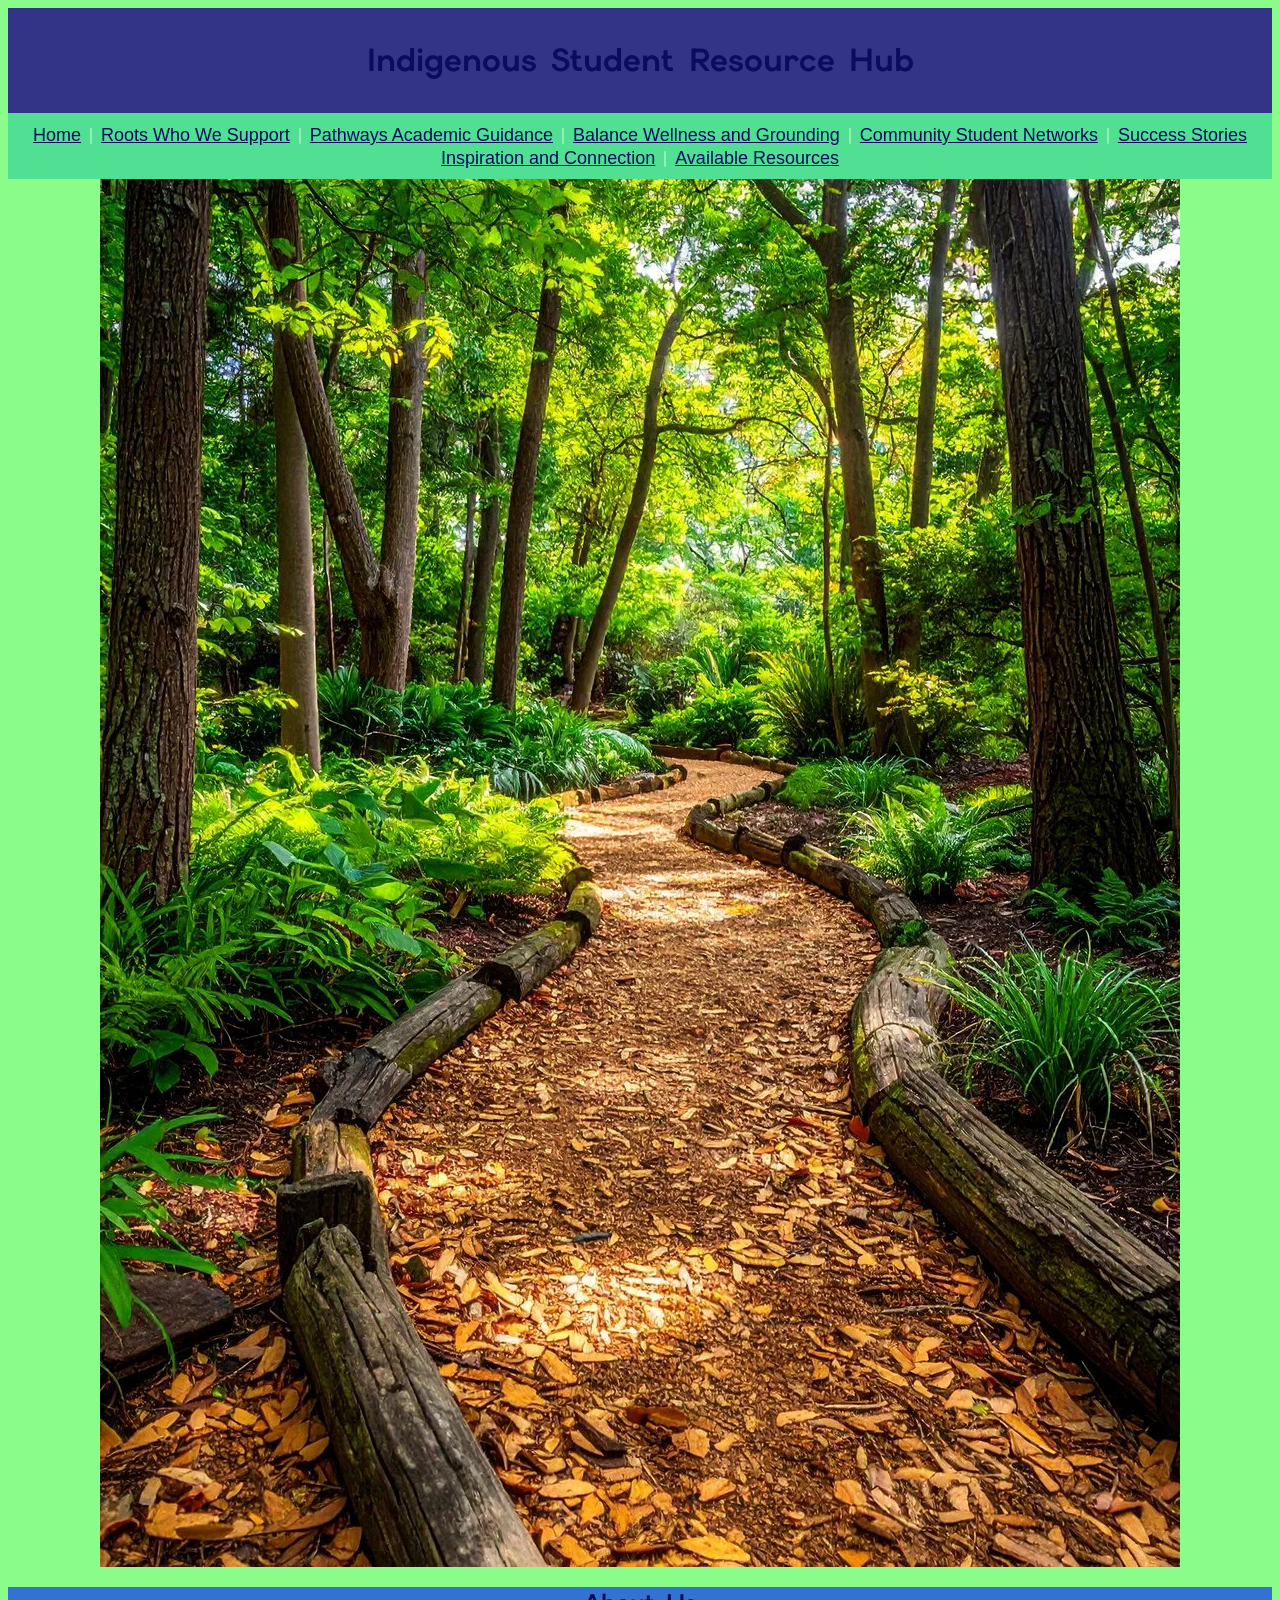
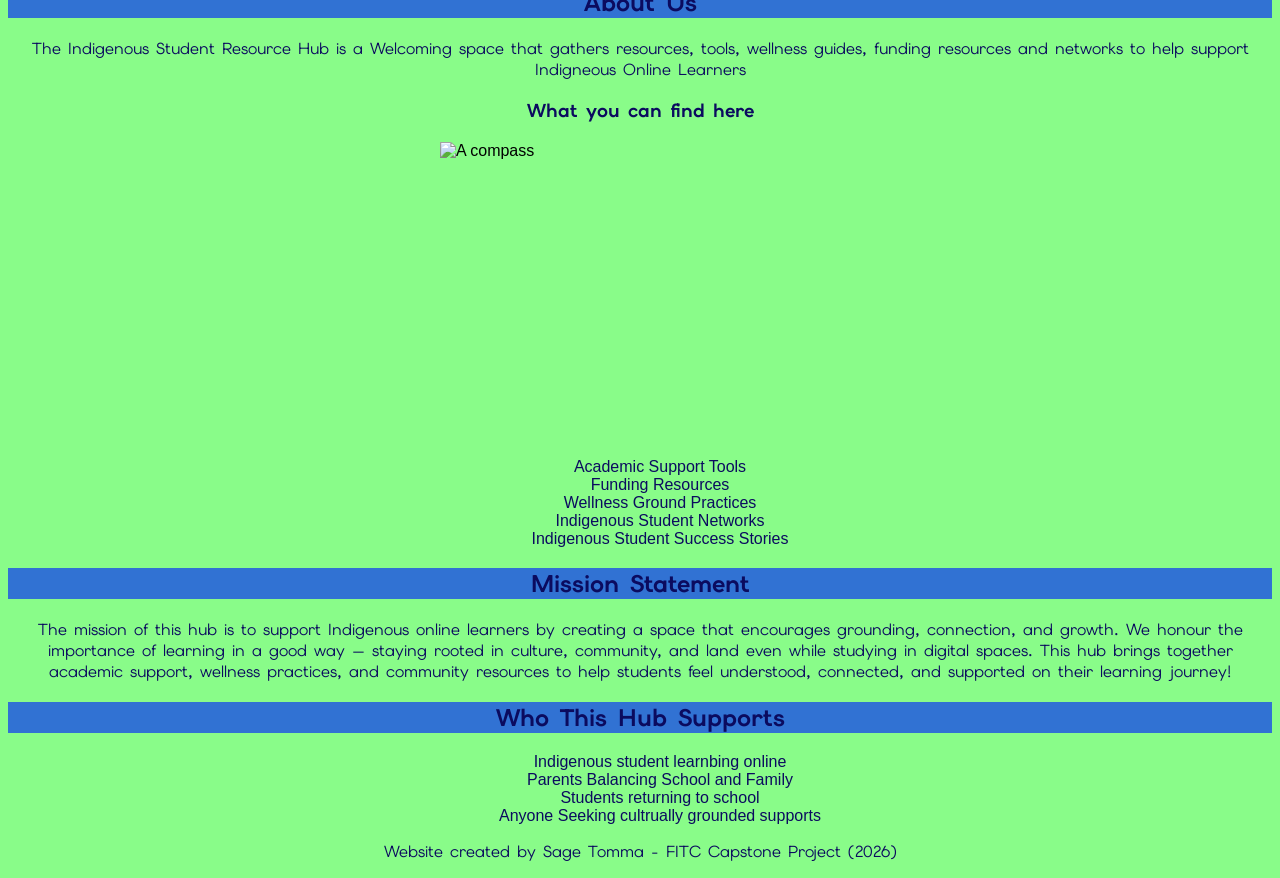
==== index.html @ a17b6e86 "Update color/fonts" ====
<!DOCTYPE html>
<html lang="en">
    <head>
    <title>Capstone Project</title>
    <meta charset="UTF-8">
    <link rel="stylesheet" href="style.css">
    <link href="https://fonts.googleapis.com/css2?family=Elms+Sans:ital,wght@0,100..900;1,100..900&display=swap" rel="stylesheet">
    <meta name="viewport" content="width=device-width, initial-scale=1.0">
    </head>
        <body>
            <header>
            <h1>Indigenous Student Resource Hub</h1>
            </header>
                <nav>
                    <a href="index.html">Home</a> |
                    <a href="RootswhoWeSupport.html">Roots Who We Support</a> |
                    <a href="pathwaysacademicguidance.html">Pathways Academic Guidance</a> |
                    <a href="balancewellnessandgrounding.html">Balance Wellness and Grounding</a> |
                    <a href="communitystudentnetworks.html">Community Student Networks</a> |
                    <a href="successstoriesinspirationandconnection.html">Success Stories Inspiration and Connection</a> |
                     <a href="available_resources.html">Available Resources</a> 
                </nav>
                <img src="Images/Forestwoodchips-pathway.webp" alt="Pathway through the woods with sunlight shining through the trees">
                    <section>
                        <h2>About Us</h2>
                        <p>The Indigenous Student Resource Hub is a Welcoming space that gathers resources, tools, wellness guides, funding resources and networks to help support Indigneous Online Learners </p>
                    </section>
                    <section>
                        <h3>What you can find here</h3>
                        <img src="https://images.unsplash.com/photo-1501960660415-25474dd8caa0?q=80&w=784&auto=format&fit=crop&ixlib=rb-4.1.0&ixid=M3wxMjA3fDB8MHxwaG90by1wYWdlfHx8fGVufDB8fHx8fA%3D%3D" alt="A compass" width="400" height="300">
                <ul>
                    <li>Academic Support Tools
                    <li>Funding Resources
                    <li>Wellness Ground Practices
                    <li>Indigenous Student Networks
                    <li>Indigenous Student Success Stories
                </ul>
                    </section>
                    <section>
                    <h2>Mission Statement</h2>
                    <p>
                    The mission of this hub is to support Indigenous online learners by creating a space that encourages grounding, connection, and growth. We honour the importance of learning in a good way — staying rooted in culture, community, and land even while studying in digital spaces. This hub brings together academic support, wellness practices, and community resources to help students feel understood, connected, and supported on their learning journey!
                    </p> 
                </section>
                <section>
            <h2>Who This Hub Supports</h2>
                <ul>
                    <li>Indigenous student learnbing online
                    <li>Parents Balancing School and Family
                    <li>Students returning to school
                    <li>Anyone Seeking cultrually grounded supports</li>
                </ul>
             <footer>
                <p>Website created by Sage Tomma - FITC Capstone Project (2026)</p>
             </footer>
        </body>
</html>
---- style.css ----
body {
    background-color:rgb(137, 252, 137);
    font-family: Quicksand, sans-serif;
}

nav {
    background-color:rgb(80, 223, 147);
    color:rgb(191, 249, 191);
    text-align:center;
    padding:10px;
    font-family: 'Elms Sans', sans-serif;
    font-size: 18px;
}

header {
    background-color:rgb(51, 51, 135);
    color:rgb(191, 249, 191);
    text-align:center;
    padding:10px;
    font-family: 'Elms Sans', sans-serif;
}

h1 {
    color:rgb(11, 11, 95);
    text-align:center;
    font-family: 'Elms Sans', sans-serif;
}
h2 {
    color:rgb(11, 11, 95);
    text-align:center;
    font-family: 'Elms Sans', sans-serif;
    background-color:rgb(49, 114, 211);
    
}

h3 {
    color:rgb(11, 11, 95);
    text-align:center;
    font-family: 'Elms Sans', sans-serif;
}

img {
    display: block;
    margin-left: auto;
    margin-right: auto;
}

p {
    color:rgb(11, 11, 95);
    text-align:center;
    font-family: 'Elms Sans', sans-serif;
}

ul {
    color:rgb(11, 11, 95);
    text-align:center;
    font-family:'Lucida Sans', 'Lucida Sans Regular', 'Lucida Grande', 'Lucida Sans Unicode', Geneva, Verdana, sans-serif
}

li {
    color:rgb(11, 11, 95);
    text-align:center;
    list-style-type: none;
    font-family:'Lucida Sans', 'Lucida Sans Regular', 'Lucida Grande', 'Lucida Sans Unicode', Geneva, Verdana, sans-serif
}

hyperlink {
    color:rgb(11, 11, 95);
    text-align:center;
    font-family:'Lucida Sans', 'Lucida Sans Regular', 'Lucida Grande', 'Lucida Sans Unicode', Geneva, Verdana, sans-serif
}

a {
    color:rgb(11, 11, 95);
    text-align:center;
    font-family:'Lucida Sans', 'Lucida Sans Regular', 'Lucida Grande', 'Lucida Sans Unicode', Geneva, Verdana, sans-serif
}
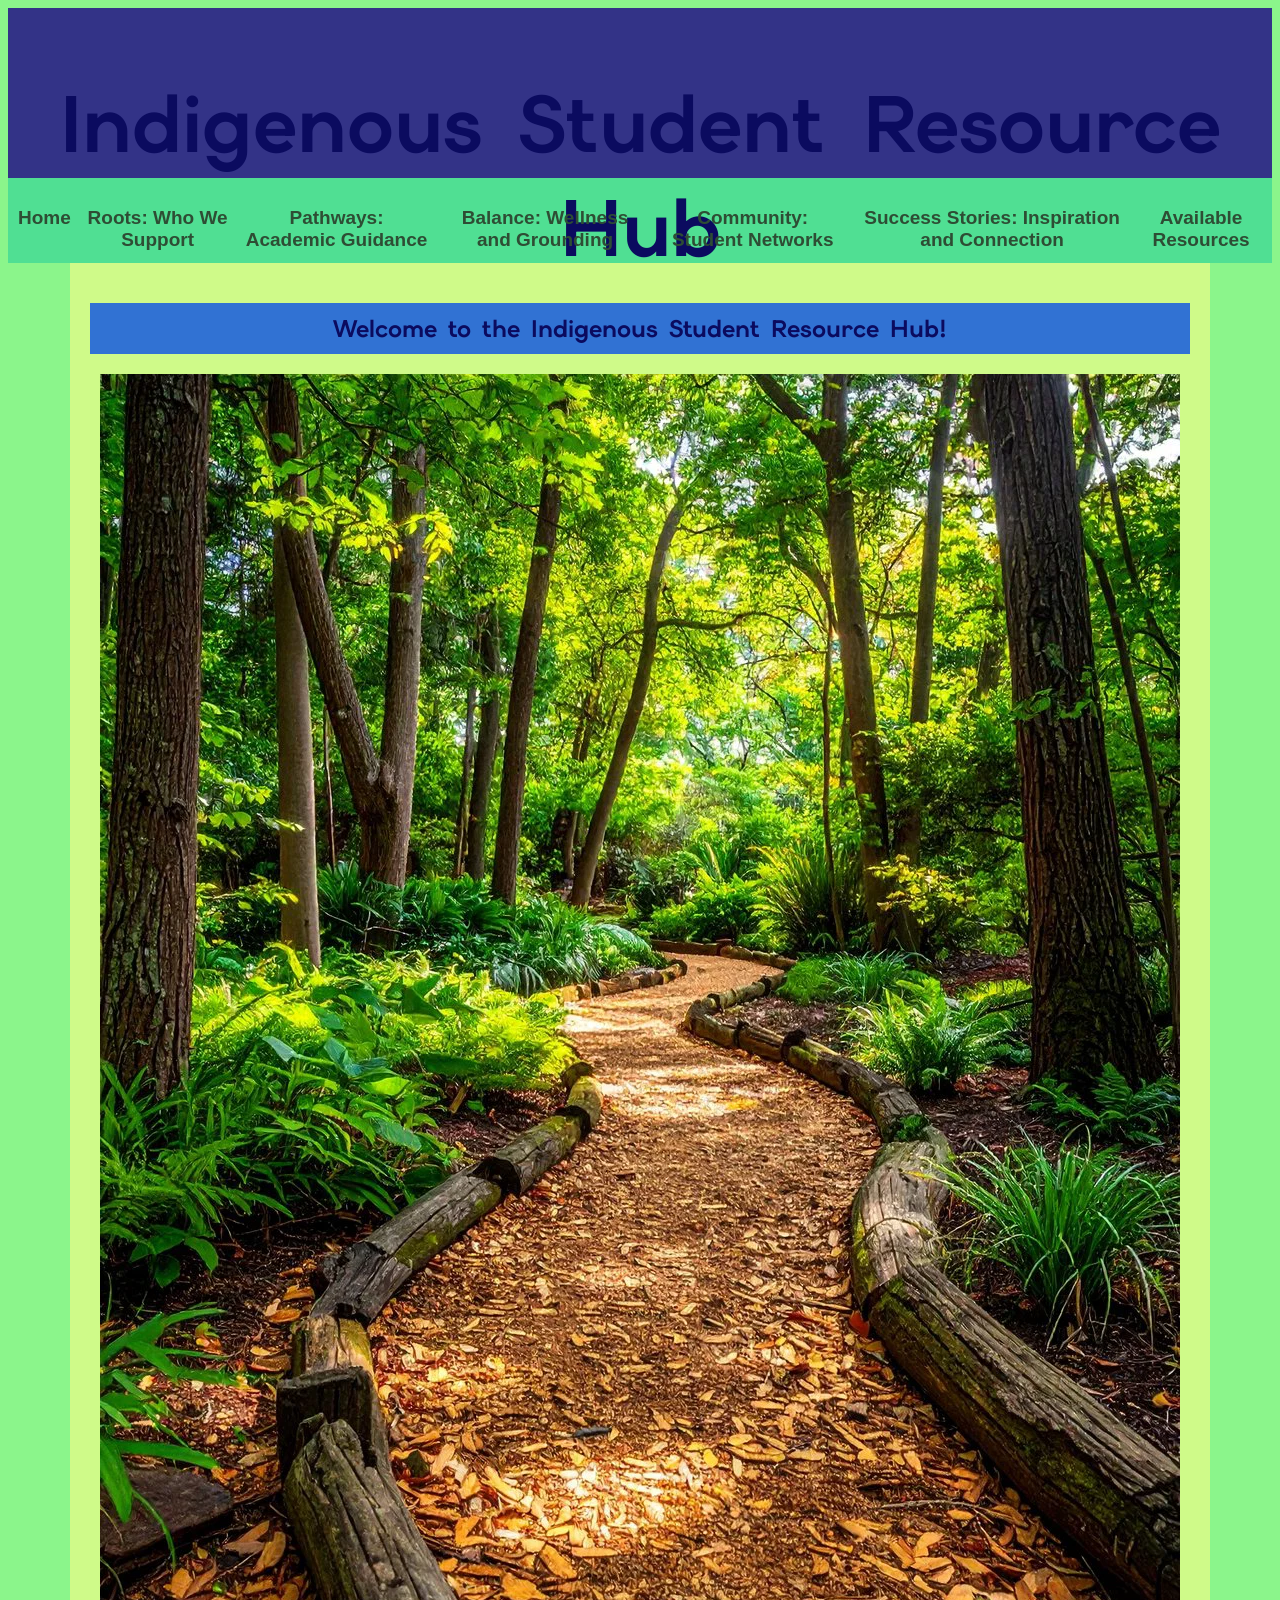
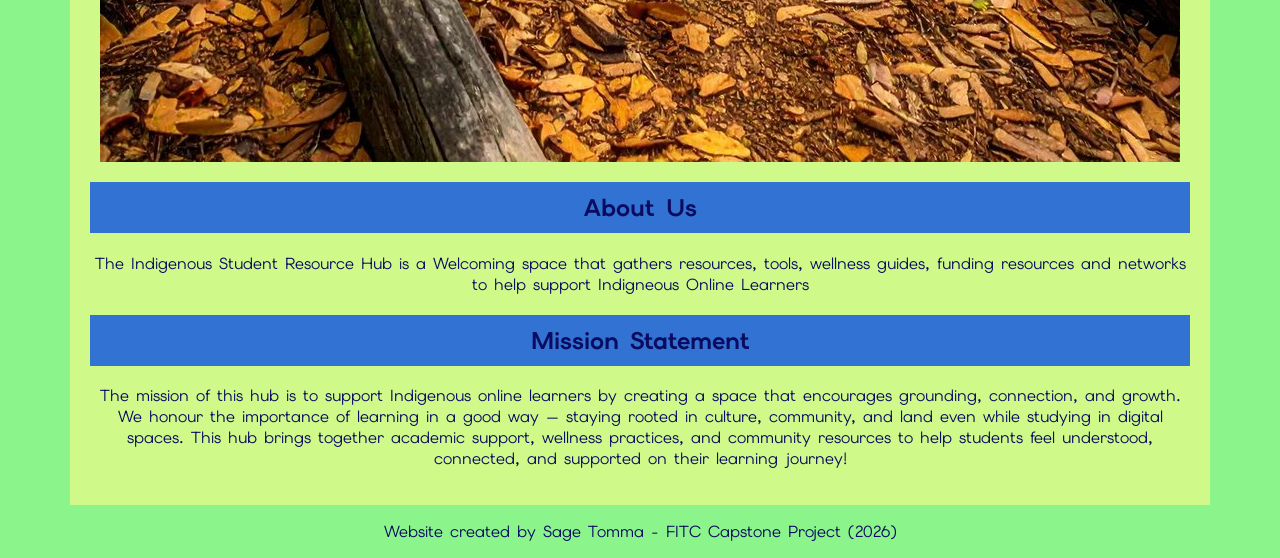
==== commit 33d3e542: "page/content updates" ====
--- a/index.html
+++ b/index.html
@@ -12,46 +12,33 @@
             <h1>Indigenous Student Resource Hub</h1>
             </header>
                 <nav>
-                    <a href="index.html">Home</a> |
-                    <a href="RootswhoWeSupport.html">Roots Who We Support</a> |
-                    <a href="pathwaysacademicguidance.html">Pathways Academic Guidance</a> |
-                    <a href="balancewellnessandgrounding.html">Balance Wellness and Grounding</a> |
-                    <a href="communitystudentnetworks.html">Community Student Networks</a> |
-                    <a href="successstoriesinspirationandconnection.html">Success Stories Inspiration and Connection</a> |
-                     <a href="available_resources.html">Available Resources</a> 
+                    <ul class="nav-links">
+                        <li><a href="index.html">Home</a></li>
+                        <li><a href="RootswhoWeSupport.html">Roots: Who We Support</a></li>
+                        <li><a href="pathwaysacademicguidance.html">Pathways: Academic Guidance</a></li>
+                        <li><a href="balancewellnessandgrounding.html">Balance: Wellness and Grounding</a></li>
+                        <li><a href="communitystudentnetworks.html">Community: Student Networks</a></li>
+                        <li><a href="successstoriesinspirationandconnection.html">Success Stories: Inspiration and Connection</a></li>
+                        <li><a href="available_resources.html">Available Resources</a></li>
+                    </ul>
                 </nav>
+            <main class="homepage-content"> 
+            <div class="welcome-message">
+                <h2>Welcome to the Indigenous Student Resource Hub!</h2>
                 <img src="Images/Forestwoodchips-pathway.webp" alt="Pathway through the woods with sunlight shining through the trees">
                     <section>
                         <h2>About Us</h2>
                         <p>The Indigenous Student Resource Hub is a Welcoming space that gathers resources, tools, wellness guides, funding resources and networks to help support Indigneous Online Learners </p>
                     </section>
                     <section>
-                        <h3>What you can find here</h3>
-                        <img src="https://images.unsplash.com/photo-1501960660415-25474dd8caa0?q=80&w=784&auto=format&fit=crop&ixlib=rb-4.1.0&ixid=M3wxMjA3fDB8MHxwaG90by1wYWdlfHx8fGVufDB8fHx8fA%3D%3D" alt="A compass" width="400" height="300">
-                <ul>
-                    <li>Academic Support Tools
-                    <li>Funding Resources
-                    <li>Wellness Ground Practices
-                    <li>Indigenous Student Networks
-                    <li>Indigenous Student Success Stories
-                </ul>
+                        <h2>Mission Statement</h2>
+                        <p>
+                        The mission of this hub is to support Indigenous online learners by creating a space that encourages grounding, connection, and growth. We honour the importance of learning in a good way — staying rooted in culture, community, and land even while studying in digital spaces. This hub brings together academic support, wellness practices, and community resources to help students feel understood, connected, and supported on their learning journey!
+                        </p> 
                     </section>
-                    <section>
-                    <h2>Mission Statement</h2>
-                    <p>
-                    The mission of this hub is to support Indigenous online learners by creating a space that encourages grounding, connection, and growth. We honour the importance of learning in a good way — staying rooted in culture, community, and land even while studying in digital spaces. This hub brings together academic support, wellness practices, and community resources to help students feel understood, connected, and supported on their learning journey!
-                    </p> 
-                </section>
-                <section>
-            <h2>Who This Hub Supports</h2>
-                <ul>
-                    <li>Indigenous student learnbing online
-                    <li>Parents Balancing School and Family
-                    <li>Students returning to school
-                    <li>Anyone Seeking cultrually grounded supports</li>
-                </ul>
-             <footer>
+            </main>
+            <footer>
                 <p>Website created by Sage Tomma - FITC Capstone Project (2026)</p>
-             </footer>
+            </footer>
         </body>
 </html>
--- a/style.css
+++ b/style.css
@@ -1,28 +1,60 @@
 body {
-    background-color:rgb(137, 252, 137);
+    background-color:rgb(139, 245, 139);
+
     font-family: Quicksand, sans-serif;
+}
+
+.homepage-content {
+    background-color:rgb(207, 250, 137);
+    max-width: 1100px;
+    padding: 20px;
+    margin: 0 auto;
+}
+
+.about-wrapper {
+    display: flex;
+}
+
+.about-wrapper img {
+    display: flex;
 }
 
 nav {
     background-color:rgb(80, 223, 147);
     color:rgb(191, 249, 191);
-    text-align:center;
+    height: 65px;
+    text-align:left;
     padding:10px;
     font-family: 'Elms Sans', sans-serif;
-    font-size: 18px;
+    font-size: 19px;
+}
+
+.nav-links {
+    display: flex;
+    gap: 15px;
+    list-style-type: none;
+    padding: 0;
+}
+
+.nav-links a {
+    text-decoration: none;
+    color: #2e4d34;
+    font-weight: 600;
 }
 
 header {
     background-color:rgb(51, 51, 135);
     color:rgb(191, 249, 191);
+    height: 150px;
     text-align:center;
     padding:10px;
-    font-family: 'Elms Sans', sans-serif;
+    font-family: 'Elms Sans', sans-serif , bold;
 }
 
 h1 {
     color:rgb(11, 11, 95);
     text-align:center;
+    font-size: 80px;
     font-family: 'Elms Sans', sans-serif;
 }
 h2 {
@@ -30,7 +62,7 @@
     text-align:center;
     font-family: 'Elms Sans', sans-serif;
     background-color:rgb(49, 114, 211);
-    
+    padding: 10px;
 }
 
 h3 {
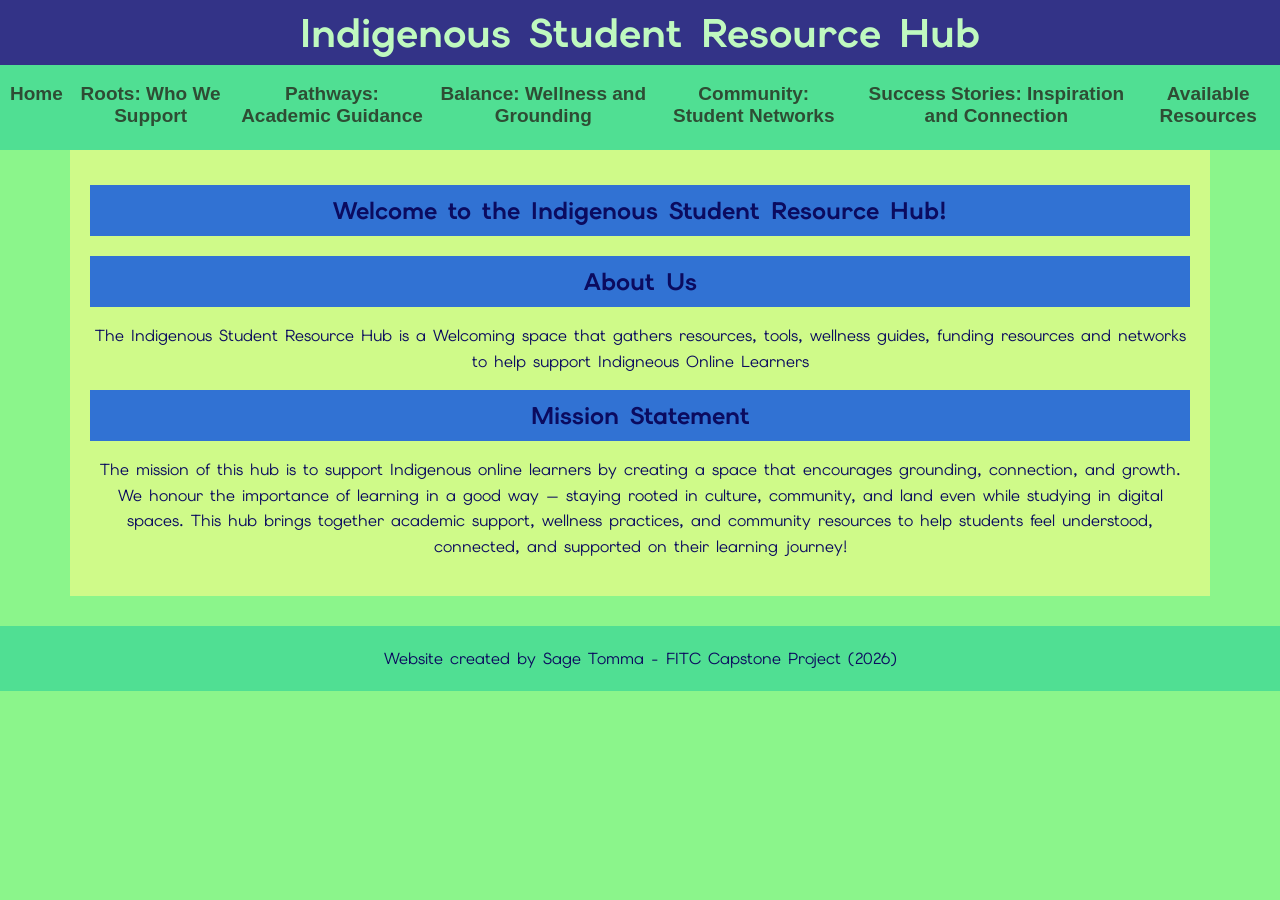
==== commit 7220e0ab: "Page-fix" ====
--- a/index.html
+++ b/index.html
@@ -1,44 +1,42 @@
 <!DOCTYPE html>
 <html lang="en">
     <head>
-    <title>Capstone Project</title>
-    <meta charset="UTF-8">
-    <link rel="stylesheet" href="style.css">
-    <link href="https://fonts.googleapis.com/css2?family=Elms+Sans:ital,wght@0,100..900;1,100..900&display=swap" rel="stylesheet">
-    <meta name="viewport" content="width=device-width, initial-scale=1.0">
+        <meta charset="UTF-8">
+        <meta name="viewport" content="width=device-width, initial-scale=1.0">
+        <title>Capstone Project - Indigenous Student Resource Hub</title>
+        <link rel="stylesheet" href="style.css">
+        <link href="https://fonts.googleapis.com/css2?family=Elms+Sans:ital,wght@0,100..900;1,100..900&display=swap" rel="stylesheet">
     </head>
-        <body>
-            <header>
+    <body>
+        <header>
             <h1>Indigenous Student Resource Hub</h1>
-            </header>
-                <nav>
-                    <ul class="nav-links">
-                        <li><a href="index.html">Home</a></li>
-                        <li><a href="RootswhoWeSupport.html">Roots: Who We Support</a></li>
-                        <li><a href="pathwaysacademicguidance.html">Pathways: Academic Guidance</a></li>
-                        <li><a href="balancewellnessandgrounding.html">Balance: Wellness and Grounding</a></li>
-                        <li><a href="communitystudentnetworks.html">Community: Student Networks</a></li>
-                        <li><a href="successstoriesinspirationandconnection.html">Success Stories: Inspiration and Connection</a></li>
-                        <li><a href="available_resources.html">Available Resources</a></li>
-                    </ul>
-                </nav>
-            <main class="homepage-content"> 
+        </header>
+        <nav>
+            <ul class="nav-links">
+                <li><a href="index.html">Home</a></li>
+                <li><a href="RootswhoWeSupport.html">Roots: Who We Support</a></li>
+                <li><a href="pathwaysacademicguidance.html">Pathways: Academic Guidance</a></li>
+                <li><a href="balancewellnessandgrounding.html">Balance: Wellness and Grounding</a></li>
+                <li><a href="communitystudentnetworks.html">Community: Student Networks</a></li>
+                <li><a href="successstoriesinspirationandconnection.html">Success Stories: Inspiration and Connection</a></li>
+                <li><a href="available_resources.html">Available Resources</a></li>
+            </ul>
+        </nav>
+        <main class="homepage-content">
             <div class="welcome-message">
                 <h2>Welcome to the Indigenous Student Resource Hub!</h2>
-                <img src="Images/Forestwoodchips-pathway.webp" alt="Pathway through the woods with sunlight shining through the trees">
-                    <section>
-                        <h2>About Us</h2>
-                        <p>The Indigenous Student Resource Hub is a Welcoming space that gathers resources, tools, wellness guides, funding resources and networks to help support Indigneous Online Learners </p>
-                    </section>
-                    <section>
-                        <h2>Mission Statement</h2>
-                        <p>
-                        The mission of this hub is to support Indigenous online learners by creating a space that encourages grounding, connection, and growth. We honour the importance of learning in a good way — staying rooted in culture, community, and land even while studying in digital spaces. This hub brings together academic support, wellness practices, and community resources to help students feel understood, connected, and supported on their learning journey!
-                        </p> 
-                    </section>
-            </main>
-            <footer>
-                <p>Website created by Sage Tomma - FITC Capstone Project (2026)</p>
-            </footer>
-        </body>
+            </div>
+            <section>
+                <h2>About Us</h2>
+                <p>The Indigenous Student Resource Hub is a Welcoming space that gathers resources, tools, wellness guides, funding resources and networks to help support Indigneous Online Learners</p>
+            </section>
+            <section>
+                <h2>Mission Statement</h2>
+                <p>The mission of this hub is to support Indigenous online learners by creating a space that encourages grounding, connection, and growth. We honour the importance of learning in a good way — staying rooted in culture, community, and land even while studying in digital spaces. This hub brings together academic support, wellness practices, and community resources to help students feel understood, connected, and supported on their learning journey!</p>
+            </section>
+        </main>
+        <footer>
+            <p>Website created by Sage Tomma - FITC Capstone Project (2026)</p>
+        </footer>
+    </body>
 </html>
--- a/style.css
+++ b/style.css
@@ -1,30 +1,44 @@
+/* ===========================
+   GENERAL STYLES
+   =========================== */
 body {
-    background-color:rgb(139, 245, 139);
-
+    background-color: rgb(139, 245, 139);
     font-family: Quicksand, sans-serif;
+    margin: 0;
+    padding: 0;
 }
 
-.homepage-content {
-    background-color:rgb(207, 250, 137);
-    max-width: 1100px;
-    padding: 20px;
-    margin: 0 auto;
+/* ===========================
+   HEADER
+   =========================== */
+header {
+    background-color: rgb(51, 51, 135);
+    color: rgb(191, 249, 191);
+    height: 65px;
+    display: flex;
+    align-items: center;
+    justify-content: center;
+    font-family: 'Elms Sans', sans-serif;
+    margin: 0;
 }
 
-.about-wrapper {
-    display: flex;
+header h1 {
+    color: rgb(191, 249, 191);
+    font-size: 40px;
+    margin: 0;
+    padding: 0;
+    line-height: 1;
 }
 
-.about-wrapper img {
-    display: flex;
-}
-
+/* ===========================
+   NAVIGATION
+   =========================== */
 nav {
-    background-color:rgb(80, 223, 147);
-    color:rgb(191, 249, 191);
+    background-color: rgb(80, 223, 147);
+    color: rgb(191, 249, 191);
     height: 65px;
-    text-align:left;
-    padding:10px;
+    text-align: left;
+    padding: 10px;
     font-family: 'Elms Sans', sans-serif;
     font-size: 19px;
 }
@@ -34,6 +48,7 @@
     gap: 15px;
     list-style-type: none;
     padding: 0;
+    margin: 0;
 }
 
 .nav-links a {
@@ -42,70 +57,121 @@
     font-weight: 600;
 }
 
-header {
-    background-color:rgb(51, 51, 135);
-    color:rgb(191, 249, 191);
-    height: 150px;
-    text-align:center;
-    padding:10px;
-    font-family: 'Elms Sans', sans-serif , bold;
+.nav-links a:hover {
+    text-decoration: underline;
 }
 
+/* ===========================
+   MAIN CONTENT
+   =========================== */
+.homepage-content {
+    background-color: rgb(207, 250, 137);
+    max-width: 1100px;
+    padding: 20px;
+    margin: 0 auto;
+}
+
+.welcome-message {
+    margin-bottom: 20px;
+}
+
+/* ===========================
+   TYPOGRAPHY
+   =========================== */
 h1 {
-    color:rgb(11, 11, 95);
-    text-align:center;
-    font-size: 80px;
+    color: rgb(11, 11, 95);
+    text-align: center;
+    font-size: 30px;
     font-family: 'Elms Sans', sans-serif;
 }
+
 h2 {
-    color:rgb(11, 11, 95);
-    text-align:center;
+    color: rgb(11, 11, 95);
+    text-align: center;
     font-family: 'Elms Sans', sans-serif;
-    background-color:rgb(49, 114, 211);
+    background-color: rgb(49, 114, 211);
     padding: 10px;
+    margin: 15px 0;
 }
 
 h3 {
-    color:rgb(11, 11, 95);
-    text-align:center;
+    color: rgb(11, 11, 95);
+    text-align: center;
     font-family: 'Elms Sans', sans-serif;
 }
 
+p {
+    color: rgb(11, 11, 95);
+    text-align: center;
+    font-family: 'Elms Sans', sans-serif;
+    line-height: 1.6;
+}
+
+/* ===========================
+   LISTS
+   =========================== */
+ul {
+    color: rgb(11, 11, 95);
+    text-align: center;
+    font-family: 'Lucida Sans', 'Lucida Sans Regular', 'Lucida Grande', 'Lucida Sans Unicode', Geneva, Verdana, sans-serif;
+}
+
+li {
+    color: rgb(11, 11, 95);
+    text-align: center;
+    list-style-type: none;
+    font-family: 'Lucida Sans', 'Lucida Sans Regular', 'Lucida Grande', 'Lucida Sans Unicode', Geneva, Verdana, sans-serif;
+    margin: 8px 0;
+}
+
+/* ===========================
+   LINKS
+   =========================== */
+a {
+    color: rgb(11, 11, 95);
+    font-family: 'Lucida Sans', 'Lucida Sans Regular', 'Lucida Grande', 'Lucida Sans Unicode', Geneva, Verdana, sans-serif;
+}
+
+a:hover {
+    text-decoration: underline;
+}
+
+/* ===========================
+   IMAGES
+   =========================== */
 img {
     display: block;
-    margin-left: auto;
-    margin-right: auto;
+    margin: 20px auto;
+    max-width: 100%;
+    height: auto;
 }
 
-p {
-    color:rgb(11, 11, 95);
-    text-align:center;
+figure {
+    margin: 0 auto 20px;
+    text-align: center;
+}
+
+figcaption {
+    color: rgb(11, 11, 95);
+    font-family: 'Elms Sans', sans-serif;
+    font-style: italic;
+    margin-top: 8px;
+}
+
+/* ===========================
+   FOOTER
+   =========================== */
+footer {
+    background-color: rgb(80, 223, 147);
+    color: rgb(11, 11, 95);
+    text-align: center;
+    padding: 20px;
+    margin-top: 30px;
     font-family: 'Elms Sans', sans-serif;
 }
 
-ul {
-    color:rgb(11, 11, 95);
-    text-align:center;
-    font-family:'Lucida Sans', 'Lucida Sans Regular', 'Lucida Grande', 'Lucida Sans Unicode', Geneva, Verdana, sans-serif
-}
-
-li {
-    color:rgb(11, 11, 95);
-    text-align:center;
-    list-style-type: none;
-    font-family:'Lucida Sans', 'Lucida Sans Regular', 'Lucida Grande', 'Lucida Sans Unicode', Geneva, Verdana, sans-serif
-}
-
-hyperlink {
-    color:rgb(11, 11, 95);
-    text-align:center;
-    font-family:'Lucida Sans', 'Lucida Sans Regular', 'Lucida Grande', 'Lucida Sans Unicode', Geneva, Verdana, sans-serif
-}
-
-a {
-    color:rgb(11, 11, 95);
-    text-align:center;
-    font-family:'Lucida Sans', 'Lucida Sans Regular', 'Lucida Grande', 'Lucida Sans Unicode', Geneva, Verdana, sans-serif
+footer p {
+    margin: 0;
 }
 
 
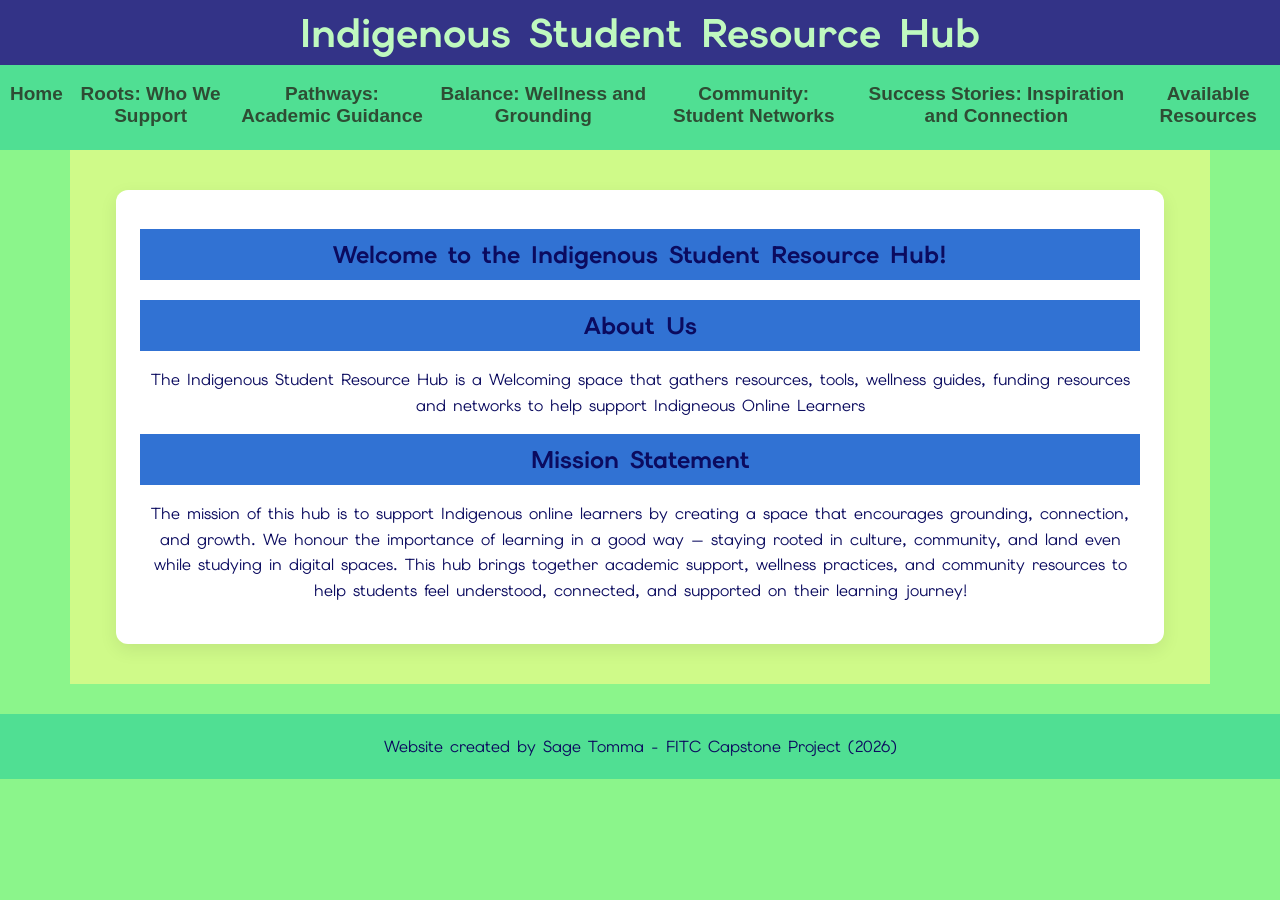
==== commit 2cab2855: "content box update" ====
--- a/index.html
+++ b/index.html
@@ -23,6 +23,7 @@
             </ul>
         </nav>
         <main class="homepage-content">
+            <div class="content-box">
             <div class="welcome-message">
                 <h2>Welcome to the Indigenous Student Resource Hub!</h2>
             </div>
@@ -34,6 +35,7 @@
                 <h2>Mission Statement</h2>
                 <p>The mission of this hub is to support Indigenous online learners by creating a space that encourages grounding, connection, and growth. We honour the importance of learning in a good way — staying rooted in culture, community, and land even while studying in digital spaces. This hub brings together academic support, wellness practices, and community resources to help students feel understood, connected, and supported on their learning journey!</p>
             </section>
+            </div>
         </main>
         <footer>
             <p>Website created by Sage Tomma - FITC Capstone Project (2026)</p>
--- a/style.css
+++ b/style.css
@@ -6,6 +6,10 @@
     font-family: Quicksand, sans-serif;
     margin: 0;
     padding: 0;
+}
+
+::selection {
+    margin: 20px 0;
 }
 
 /* ===========================
@@ -76,6 +80,25 @@
 }
 
 /* ===========================
+   add .content-box for styling each section
+   =========================== */
+.content-box {
+    background-color: #ffffff;
+    border-radius: 12px;
+    padding: 24px;
+    margin: 20px auto;
+    box-shadow: 0 6px 18px rgba(0, 0, 0, 0.08);
+    max-width: 1000px;
+}
+
+@media (max-width: 600px) {
+    .content-box {
+        padding: 16px;
+        margin: 12px;
+        border-radius: 10px;
+    }
+}
+/* ===========================
    TYPOGRAPHY
    =========================== */
 h1 {
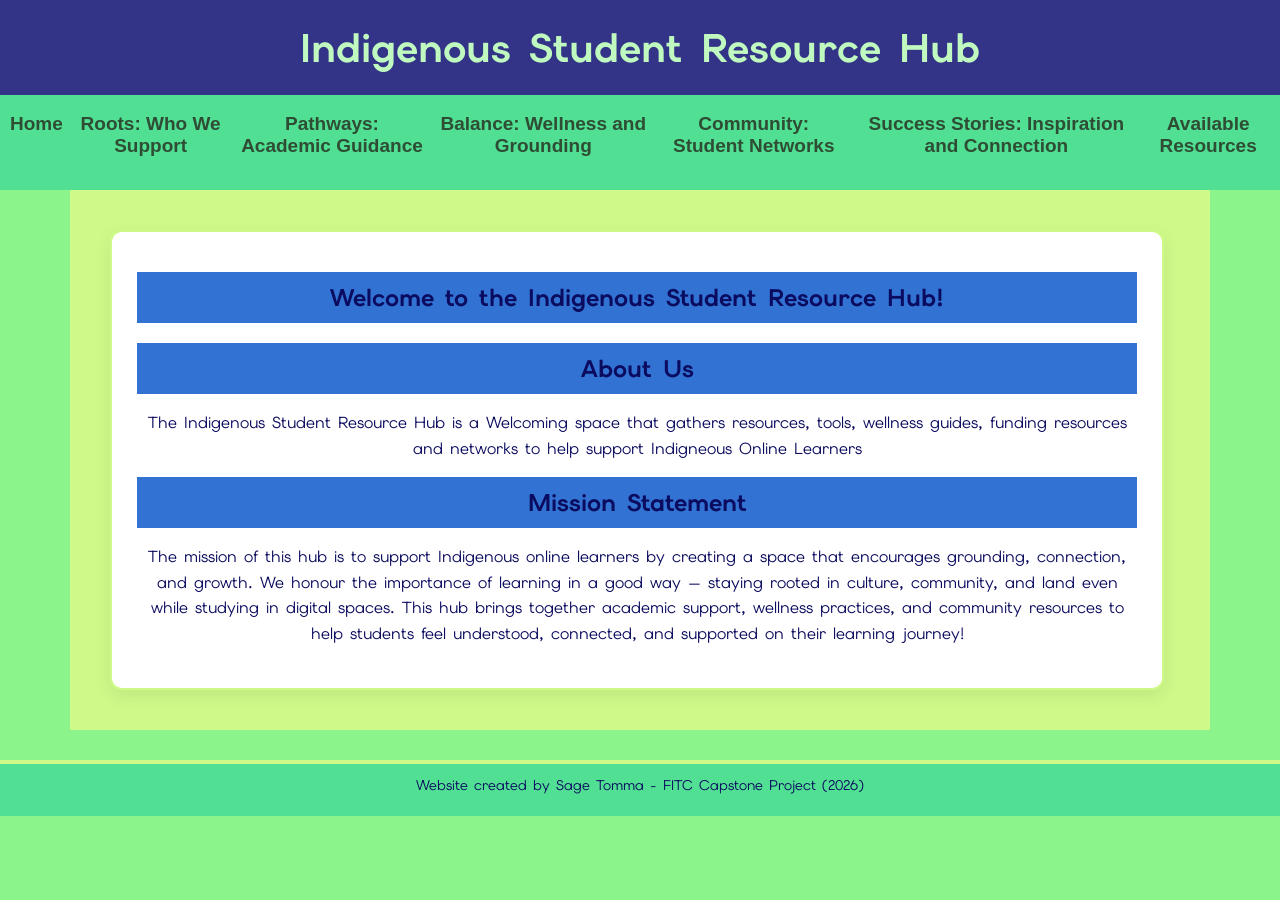
==== commit 13f48f46: "Margin-Padding-Update" ====
--- a/index.html
+++ b/index.html
@@ -37,7 +37,7 @@
             </section>
             </div>
         </main>
-        <footer>
+        <footer id="site-credit">
             <p>Website created by Sage Tomma - FITC Capstone Project (2026)</p>
         </footer>
     </body>
--- a/style.css
+++ b/style.css
@@ -18,7 +18,7 @@
 header {
     background-color: rgb(51, 51, 135);
     color: rgb(191, 249, 191);
-    height: 65px;
+    height: 95px;
     display: flex;
     align-items: center;
     justify-content: center;
@@ -32,7 +32,9 @@
     margin: 0;
     padding: 0;
     line-height: 1;
-}
+    font-weight: BOLD;
+}
+
 
 /* ===========================
    NAVIGATION
@@ -40,13 +42,16 @@
 nav {
     background-color: rgb(80, 223, 147);
     color: rgb(191, 249, 191);
-    height: 65px;
-    text-align: left;
+    height: 75px;
+    text-align: center;
     padding: 10px;
     font-family: 'Elms Sans', sans-serif;
     font-size: 19px;
 }
 
+nav a:hover {
+    color: rgb(11, 11, 95);
+}
 .nav-links {
     display: flex;
     gap: 15px;
@@ -83,10 +88,11 @@
    add .content-box for styling each section
    =========================== */
 .content-box {
-    background-color: #ffffff;
+    background-color: rgb(255, 255, 255);
+    border: 2px solid rgb(207, 250, 137);
     border-radius: 12px;
-    padding: 24px;
-    margin: 20px auto;
+    padding: 25px;
+    margin: 20px;
     box-shadow: 0 6px 18px rgba(0, 0, 0, 0.08);
     max-width: 1000px;
 }
@@ -98,6 +104,58 @@
         border-radius: 10px;
     }
 }
+
+.info-section {
+    display:flex;
+    align-items: center;
+    gap: 20px;
+    margin: 20px 0;
+}
+
+.info-section-img {
+    width: 250px;
+    height: auto;
+    border-radius: 8px;
+    object-fit: cover;
+}
+
+.info-text {
+    flex: 1;
+}
+
+/* Modifier to flip image and text order */
+.info-section.reverse {
+    flex-direction: row-reverse;
+}
+
+/* Ensure text inside info sections is left-aligned for readability */
+.info-section .info-text,
+.info-section .info-text p,
+.info-section .info-text h2 {
+    text-align: left;
+}
+
+/* Responsive: stack image and text on small screens */
+@media (max-width: 600px) {
+    .info-section {
+        flex-direction: column;
+        text-align: center;
+    }
+    .info-section.reverse {
+        flex-direction: column;
+    }
+    .info-section .info-text,
+    .info-section .info-text p,
+    .info-section .info-text h2 {
+        text-align: center;
+    }
+    .info-section-img {
+        margin: 0 auto;
+        width: 100%;
+        max-width: 360px;
+    }
+}
+
 /* ===========================
    TYPOGRAPHY
    =========================== */
@@ -106,6 +164,7 @@
     text-align: center;
     font-size: 30px;
     font-family: 'Elms Sans', sans-serif;
+    text-align: center;
 }
 
 h2 {
@@ -124,12 +183,16 @@
 }
 
 p {
-    color: rgb(11, 11, 95);
-    text-align: center;
-    font-family: 'Elms Sans', sans-serif;
     line-height: 1.6;
-}
-
+    color: rgb(11, 11, 95);
+    text-align: center;
+    font-family: 'Elms Sans', sans-serif;
+    font-style:normal;
+}
+
+em {
+    font-style: italic;
+}
 /* ===========================
    LISTS
    =========================== */
@@ -185,10 +248,12 @@
    FOOTER
    =========================== */
 footer {
+    border-top: 4px solid rgb(207, 250, 137);
     background-color: rgb(80, 223, 147);
     color: rgb(11, 11, 95);
     text-align: center;
     padding: 20px;
+    padding-top: 10px;
     margin-top: 30px;
     font-family: 'Elms Sans', sans-serif;
 }
@@ -197,11 +262,16 @@
     margin: 0;
 }
 
-
-
-
-
-
-
-
-
+#site-credit {
+    font-size: 14px;
+    color: #666;
+    align-items: center;
+}
+
+
+
+
+
+
+
+
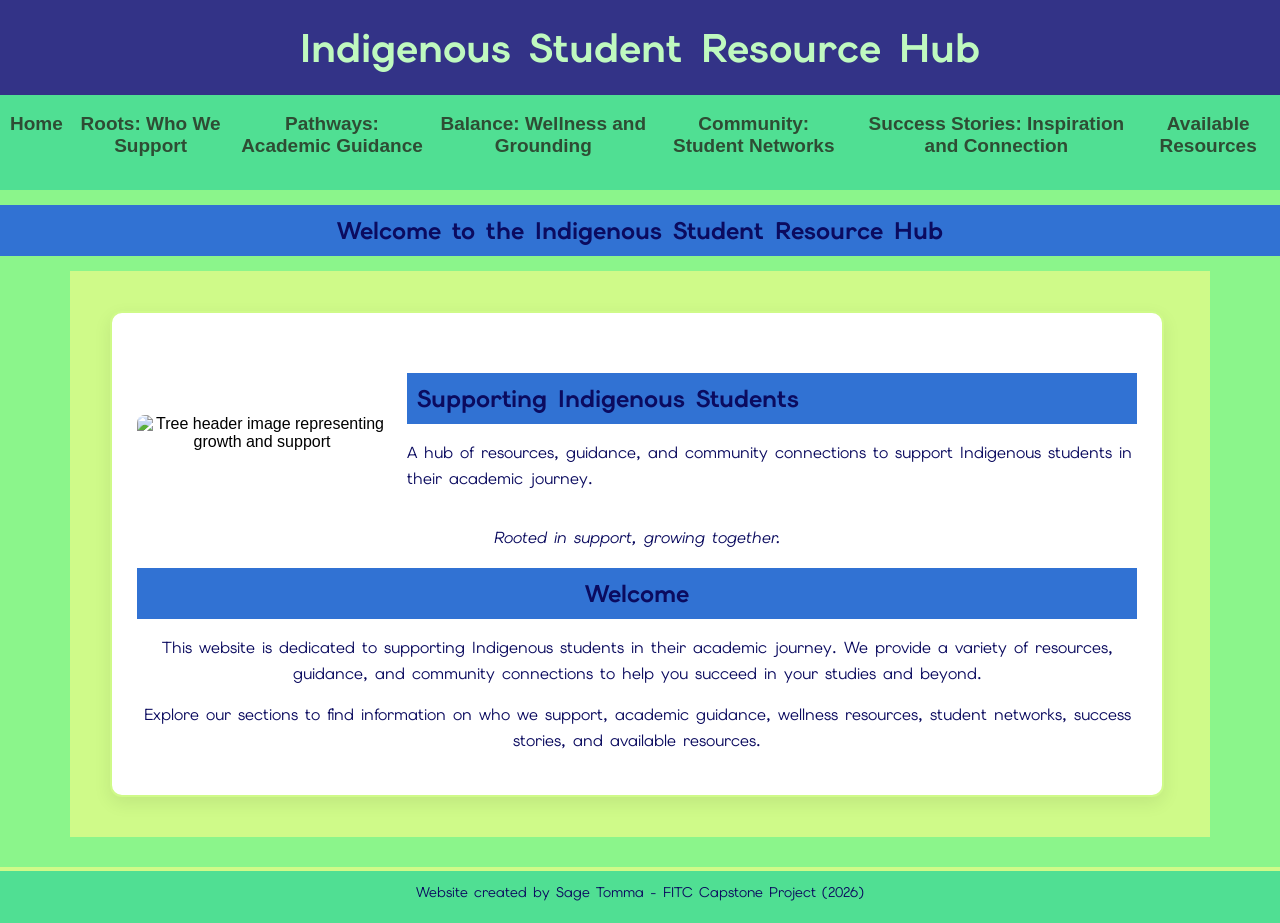
==== commit baed1f91: "page and banner update" ====
--- a/index.html
+++ b/index.html
@@ -22,19 +22,27 @@
                 <li><a href="available_resources.html">Available Resources</a></li>
             </ul>
         </nav>
+        <banner class="page-banner">
+            <h2>Welcome to the Indigenous Student Resource Hub</h2>
+        </banner>
         <main class="homepage-content">
             <div class="content-box">
             <div class="welcome-message">
-                <h2>Welcome to the Indigenous Student Resource Hub!</h2>
+                <figure>
+                    <div class="info-section">
+                        <img src="Images/Tree-header.jpg" alt="Tree header image representing growth and support" class="info-section-img">
+                        <div class="info-text">
+                            <h2>Supporting Indigenous Students</h2>
+                            <p>A hub of resources, guidance, and community connections to support Indigenous students in their academic journey.</p>
+                        </div>
+                    </div>
+                    <figcaption>Rooted in support, growing together.</figcaption>
+                </figure>
             </div>
-            <section>
-                <h2>About Us</h2>
-                <p>The Indigenous Student Resource Hub is a Welcoming space that gathers resources, tools, wellness guides, funding resources and networks to help support Indigneous Online Learners</p>
-            </section>
-            <section>
-                <h2>Mission Statement</h2>
-                <p>The mission of this hub is to support Indigenous online learners by creating a space that encourages grounding, connection, and growth. We honour the importance of learning in a good way — staying rooted in culture, community, and land even while studying in digital spaces. This hub brings together academic support, wellness practices, and community resources to help students feel understood, connected, and supported on their learning journey!</p>
-            </section>
+            <div class="introduction">
+                <h2>Welcome</h2>
+                <p>This website is dedicated to supporting Indigenous students in their academic journey. We provide a variety of resources, guidance, and community connections to help you succeed in your studies and beyond.</p>
+                <p>Explore our sections to find information on who we support, academic guidance, wellness resources, student networks, success stories, and available resources.</p>
             </div>
         </main>
         <footer id="site-credit">
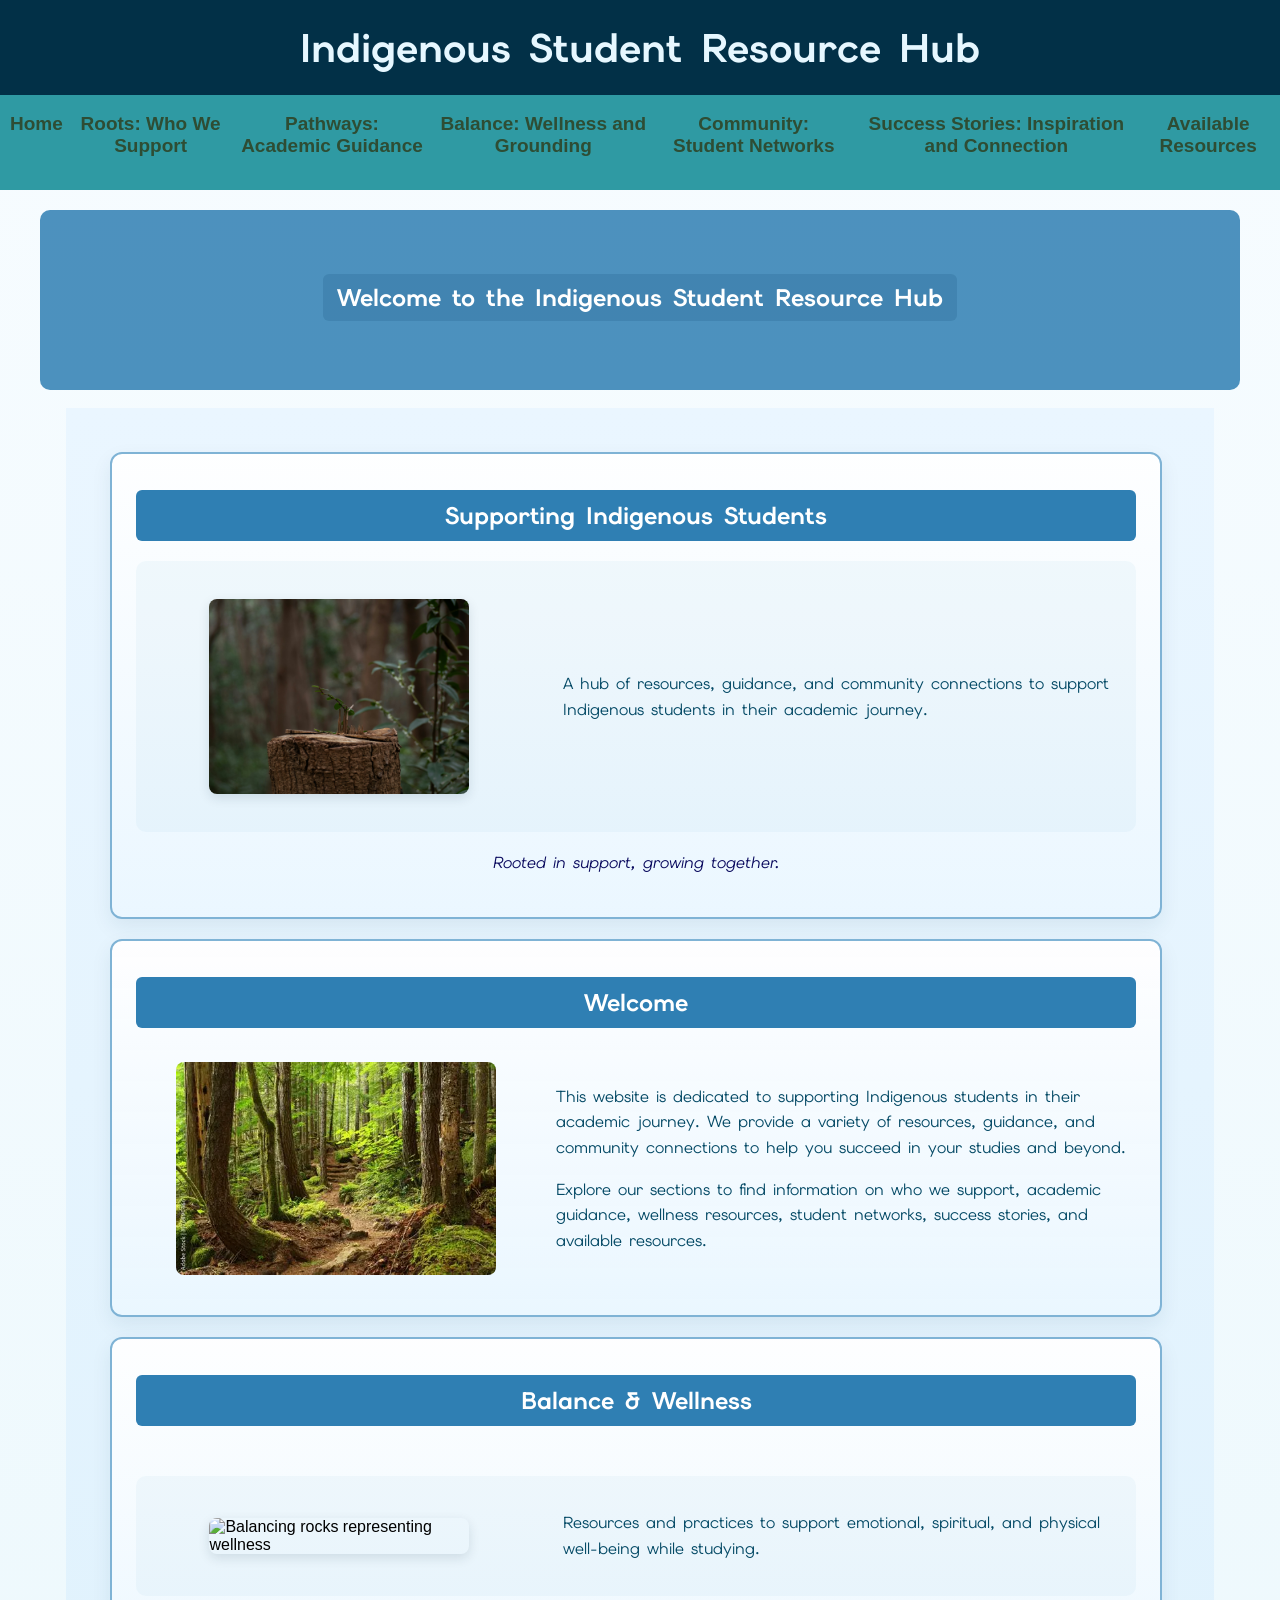
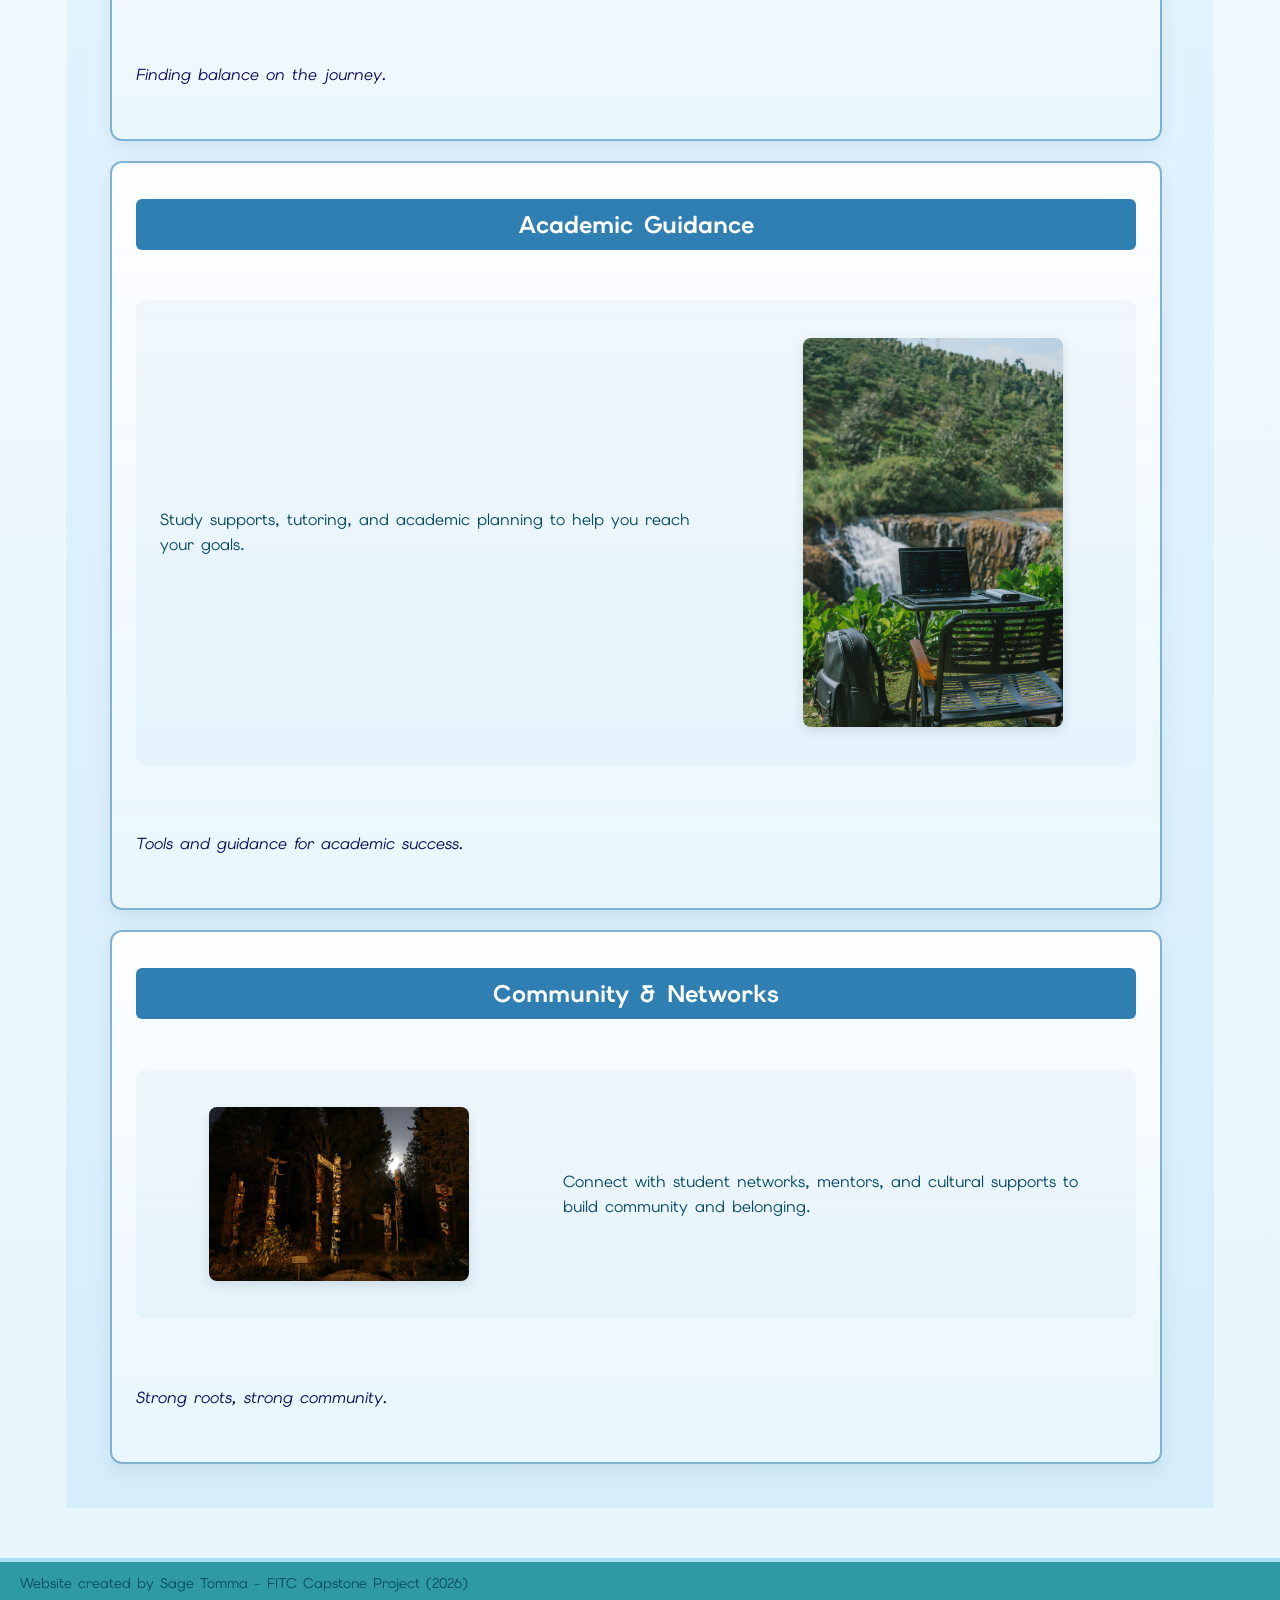
==== commit faf3986d: "Page and colour update" ====
--- a/index.html
+++ b/index.html
@@ -22,29 +22,95 @@
                 <li><a href="available_resources.html">Available Resources</a></li>
             </ul>
         </nav>
+        <div class="container">
         <banner class="page-banner">
             <h2>Welcome to the Indigenous Student Resource Hub</h2>
         </banner>
         <main class="homepage-content">
             <div class="content-box">
-            <div class="welcome-message">
-                <figure>
+                <h2>Supporting Indigenous Students</h2>
+                <div class="welcome-message">
+                    <figure>
+                        <div class="info-section">
+                            <div class="image-box">
+                                <img src="Images/tree-resilient.jpg" alt="Tree image representing growth and support" class="info-section-img">
+                            </div>
+                            <div class="text-box">
+                                <div class="info-text">
+                                    <p>A hub of resources, guidance, and community connections to support Indigenous students in their academic journey.</p>
+                                </div>
+                            </div>
+                        </div>
+                        <figcaption>Rooted in support, growing together.</figcaption>
+                    </figure>
+                </div>
+            </div>
+
+            <div class="content-box">
+                <h2>Welcome</h2>
+                <div class="introduction intro-box">
+                    <div class="intro-image-box">
+                        <img src="Images/Forest_Pathway.webp" alt="Forest pathway" class="intro-image">
+                    </div>
+                    <div class="intro-text-box">
+                        <p>This website is dedicated to supporting Indigenous students in their academic journey. We provide a variety of resources, guidance, and community connections to help you succeed in your studies and beyond.</p>
+                        <p>Explore our sections to find information on who we support, academic guidance, wellness resources, student networks, success stories, and available resources.</p>
+                    </div>
+                </div>
+            </div>
+
+            <div class="content-box">
+                <h2>Balance &amp; Wellness</h2>
+                <div class="wellness-section">
                     <div class="info-section">
-                        <img src="Images/Tree-header.jpg" alt="Tree header image representing growth and support" class="info-section-img">
-                        <div class="info-text">
-                            <h2>Supporting Indigenous Students</h2>
-                            <p>A hub of resources, guidance, and community connections to support Indigenous students in their academic journey.</p>
+                        <div class="image-box">
+                            <img src="Images/Balancing_rocks.jpg" alt="Balancing rocks representing wellness" class="info-section-img">
+                        </div>
+                        <div class="text-box">
+                            <div class="info-text">
+                                <p>Resources and practices to support emotional, spiritual, and physical well-being while studying.</p>
+                            </div>
                         </div>
                     </div>
-                    <figcaption>Rooted in support, growing together.</figcaption>
-                </figure>
+                    <figcaption>Finding balance on the journey.</figcaption>
+                </div>
             </div>
-            <div class="introduction">
-                <h2>Welcome</h2>
-                <p>This website is dedicated to supporting Indigenous students in their academic journey. We provide a variety of resources, guidance, and community connections to help you succeed in your studies and beyond.</p>
-                <p>Explore our sections to find information on who we support, academic guidance, wellness resources, student networks, success stories, and available resources.</p>
+
+            <div class="content-box">
+                <h2>Academic Guidance</h2>
+                <div class="academic-section">
+                    <div class="info-section reverse">
+                        <div class="image-box">
+                            <img src="Images/table-laptop.jpg" alt="Laptop on table for studying" class="info-section-img">
+                        </div>
+                        <div class="text-box">
+                            <div class="info-text">
+                                <p>Study supports, tutoring, and academic planning to help you reach your goals.</p>
+                            </div>
+                        </div>
+                    </div>
+                    <figcaption>Tools and guidance for academic success.</figcaption>
+                </div>
+            </div>
+
+            <div class="content-box">
+                <h2>Community &amp; Networks</h2>
+                <div class="community-section">
+                    <div class="info-section">
+                        <div class="image-box">
+                            <img src="Images/totems-poles-night.jpg" alt="Totem poles at night representing community" class="info-section-img">
+                        </div>
+                        <div class="text-box">
+                            <div class="info-text">
+                                <p>Connect with student networks, mentors, and cultural supports to build community and belonging.</p>
+                            </div>
+                        </div>
+                    </div>
+                    <figcaption>Strong roots, strong community.</figcaption>
+                </div>
             </div>
         </main>
+        </div>
         <footer id="site-credit">
             <p>Website created by Sage Tomma - FITC Capstone Project (2026)</p>
         </footer>
--- a/style.css
+++ b/style.css
@@ -2,7 +2,7 @@
    GENERAL STYLES
    =========================== */
 body {
-    background-color: rgb(139, 245, 139);
+    background: linear-gradient(180deg, #f7fcff, #e6f6fb); /* soft sea-ray background */
     font-family: Quicksand, sans-serif;
     margin: 0;
     padding: 0;
@@ -12,12 +12,13 @@
     margin: 20px 0;
 }
 
+
 /* ===========================
    HEADER
    =========================== */
 header {
-    background-color: rgb(51, 51, 135);
-    color: rgb(191, 249, 191);
+    background-color: #023047; /* deep ocean/navy */
+    color: #e6f7ff;
     height: 95px;
     display: flex;
     align-items: center;
@@ -27,7 +28,7 @@
 }
 
 header h1 {
-    color: rgb(191, 249, 191);
+    color: #e6f7ff;
     font-size: 40px;
     margin: 0;
     padding: 0;
@@ -40,8 +41,8 @@
    NAVIGATION
    =========================== */
 nav {
-    background-color: rgb(80, 223, 147);
-    color: rgb(191, 249, 191);
+    background-color: #2f9aa3; /* teal/navy accent */
+    color: #e6f7ff;
     height: 75px;
     text-align: center;
     padding: 10px;
@@ -74,10 +75,67 @@
    MAIN CONTENT
    =========================== */
 .homepage-content {
-    background-color: rgb(207, 250, 137);
+    background: linear-gradient(180deg, #eaf6ff, #d6eefb); /* soft ocean-tinted background */
     max-width: 1100px;
+    padding: 24px;
+    margin: 0 auto;
+}
+
+/* ===========================
+   PAGE CONTAINER
+   =========================== */
+.container {
+    max-width: 1200px; /* constrain overall page content */
+    margin: 0 auto;    /* center the container horizontally */
     padding: 20px;
-    margin: 0 auto;
+    background-image: url('Images/ocean-rocks.jpg');
+    background-repeat: no-repeat;
+    background-position: center top; /* adjust vertical/horizontal focal point */
+    background-size: 140% auto; /* make background image appear larger */
+    border-radius: 12px;
+}
+
+/* Intro image inside the introduction section */
+.intro-image {
+    display: block;
+    margin: 16px auto;
+    max-width: 80%;
+    border-radius: 8px;
+}
+
+/* Intro side-by-side layout */
+.intro-box {
+    display: flex;
+    gap: 20px;
+    align-items: center;
+}
+
+.intro-image-box {
+    flex: 0 0 40%;
+}
+
+.intro-text-box {
+    flex: 1 1 60%;
+}
+
+/* Banner at top of main page */
+banner.page-banner {
+    display: flex;
+    align-items: center;
+    justify-content: center;
+    height: 180px;
+    color: #ffffff;
+    text-align: center;
+    background-image: none; /* removed banner image */
+    background-color: rgba(47,127,179,0.85); /* ocean-blue block */
+    border-radius: 10px;
+    margin-bottom: 18px;
+}
+
+banner.page-banner h2 {
+    background: rgba(0, 60, 100, 0.15);
+    padding: 8px 14px;
+    border-radius: 6px;
 }
 
 .welcome-message {
@@ -88,12 +146,12 @@
    add .content-box for styling each section
    =========================== */
 .content-box {
-    background-color: rgb(255, 255, 255);
-    border: 2px solid rgb(207, 250, 137);
+    background: linear-gradient(180deg, rgba(255,255,255,0.95), rgba(235,247,255,0.9));
+    border: 2px solid #7fb3d5; /* ocean-blue border */
     border-radius: 12px;
-    padding: 25px;
+    padding: 24px;
     margin: 20px;
-    box-shadow: 0 6px 18px rgba(0, 0, 0, 0.08);
+    box-shadow: 0 8px 20px rgba(15, 60, 90, 0.08);
     max-width: 1000px;
 }
 
@@ -110,17 +168,37 @@
     align-items: center;
     gap: 20px;
     margin: 20px 0;
+    background: rgba(95,160,200,0.06); /* subtle blue tint behind image/text */
+    padding: 12px;
+    border-radius: 10px;
 }
 
 .info-section-img {
-    width: 250px;
+    width: 260px;
     height: auto;
     border-radius: 8px;
     object-fit: cover;
+    box-shadow: 0 4px 12px rgba(10,40,60,0.12);
+}
+
+/* Layout boxes for image and text alignment */
+.image-box {
+    flex: 0 0 38%;
+    display: flex;
+    align-items: center;
+    justify-content: center;
+    padding: 6px;
+}
+
+.text-box {
+    flex: 1 1 62%;
+    padding: 6px 12px;
 }
 
 .info-text {
     flex: 1;
+    text-align: left;
+    color: #033e5a; /* darker ocean text */
 }
 
 /* Modifier to flip image and text order */
@@ -156,6 +234,89 @@
     }
 }
 
+.side-by-side {
+  display: flex;
+  gap: 20px;
+  align-items: center;
+  margin-bottom: 30px;
+}
+
+.side-by-side img {
+  width: 100%;
+  max-width: 350px;
+  border-radius: 10px;
+  object-fit: cover;
+}
+
+.intro-text {
+  flex: 1;
+}
+
+.wellness-section {
+    margin: 30px 0;
+    display: flex;
+    flex-direction: column;
+    gap: 40px;
+}
+
+.wellness-row {
+    display: flex;
+    align-items: center;
+    gap: 20px;
+}
+
+.wellness-row.reverse {
+    flex-direction: row-reverse;
+}
+
+.wellness-img {
+    width: 45%;
+    border-radius: 10px;
+    object-fit: cover;
+}
+
+.wellness-text {
+    width: 55%;
+}
+
+.wellness-text p {
+    font-size: 1.1rem;
+    line-height: 1.6;
+}
+
+.academic-section {
+    margin: 30px 0;
+    display: flex;
+    flex-direction: column;
+    gap: 40px;
+}
+
+.academic-row {
+    display: flex;
+    align-items: center;
+    gap: 20px;
+}
+
+.academic-row.reverse {
+    flex-direction: row-reverse;
+}
+
+.academic-img {
+    width: 45%;
+    border-radius: 10px;
+    object-fit: cover;
+}
+
+.academic-text {
+    width: 55%;
+}
+
+.academic-text p {
+    font-size: 1.1rem;
+    line-height: 1.6;
+}
+
+
 /* ===========================
    TYPOGRAPHY
    =========================== */
@@ -168,12 +329,14 @@
 }
 
 h2 {
-    color: rgb(11, 11, 95);
-    text-align: center;
-    font-family: 'Elms Sans', sans-serif;
-    background-color: rgb(49, 114, 211);
-    padding: 10px;
-    margin: 15px 0;
+    color: #033e5a;
+    text-align: center;
+    font-family: 'Elms Sans', sans-serif;
+    background-color: #2f7fb3; /* ocean blue heading background */
+    color: #ffffff;
+    padding: 10px 12px;
+    margin: 12px 0 18px 0;
+    border-radius: 6px;
 }
 
 h3 {
@@ -184,8 +347,8 @@
 
 p {
     line-height: 1.6;
-    color: rgb(11, 11, 95);
-    text-align: center;
+    color: #054a66;
+    text-align: left;
     font-family: 'Elms Sans', sans-serif;
     font-style:normal;
 }
@@ -220,6 +383,31 @@
 
 a:hover {
     text-decoration: underline;
+}
+
+.resource-links {
+  padding: 20px;
+  align-items: center;
+}
+
+.resource-card {
+    background: #ffffff;
+    border-left: 5px solid #0b5066; /* ocean accent */
+  padding: 15px 20px;
+  margin-bottom: 20px;
+  border-radius: 8px;
+  box-shadow: 0 2px 6px rgba(0,0,0,0.1);
+}
+
+.resource-card h3 {
+    margin-top: 0;
+    color: #064a5a;
+}
+
+.resource-card a {
+    color: #064a5a;
+    font-weight: bold;
+    text-decoration: none;
 }
 
 /* ===========================
@@ -244,13 +432,48 @@
     margin-top: 8px;
 }
 
+.community-section {
+    margin: 30px 0;
+    display: flex;
+    flex-direction: column;
+    gap: 40px;
+}
+
+.community-row {
+    display: flex;
+    align-items: center;
+    gap: 20px;
+}
+
+.community-row.reverse {
+    flex-direction: row-reverse;
+}
+
+.community-img {
+    width: 45%;
+    border-radius: 10px;
+    object-fit: cover;
+}
+
+.community-text {
+    width: 55%;
+}
+
+.community-text h3 {
+    margin-top: 0;
+    color: #064a5a; /* ocean teal */
+}
+.community-text p {
+    color: #064a5a;
+    line-height: 1.5;
+}
 /* ===========================
    FOOTER
    =========================== */
 footer {
-    border-top: 4px solid rgb(207, 250, 137);
-    background-color: rgb(80, 223, 147);
-    color: rgb(11, 11, 95);
+    border-top: 4px solid #a9e0f2;
+    background-color: #2f9aa3;
+    color: #033e5a;
     text-align: center;
     padding: 20px;
     padding-top: 10px;
